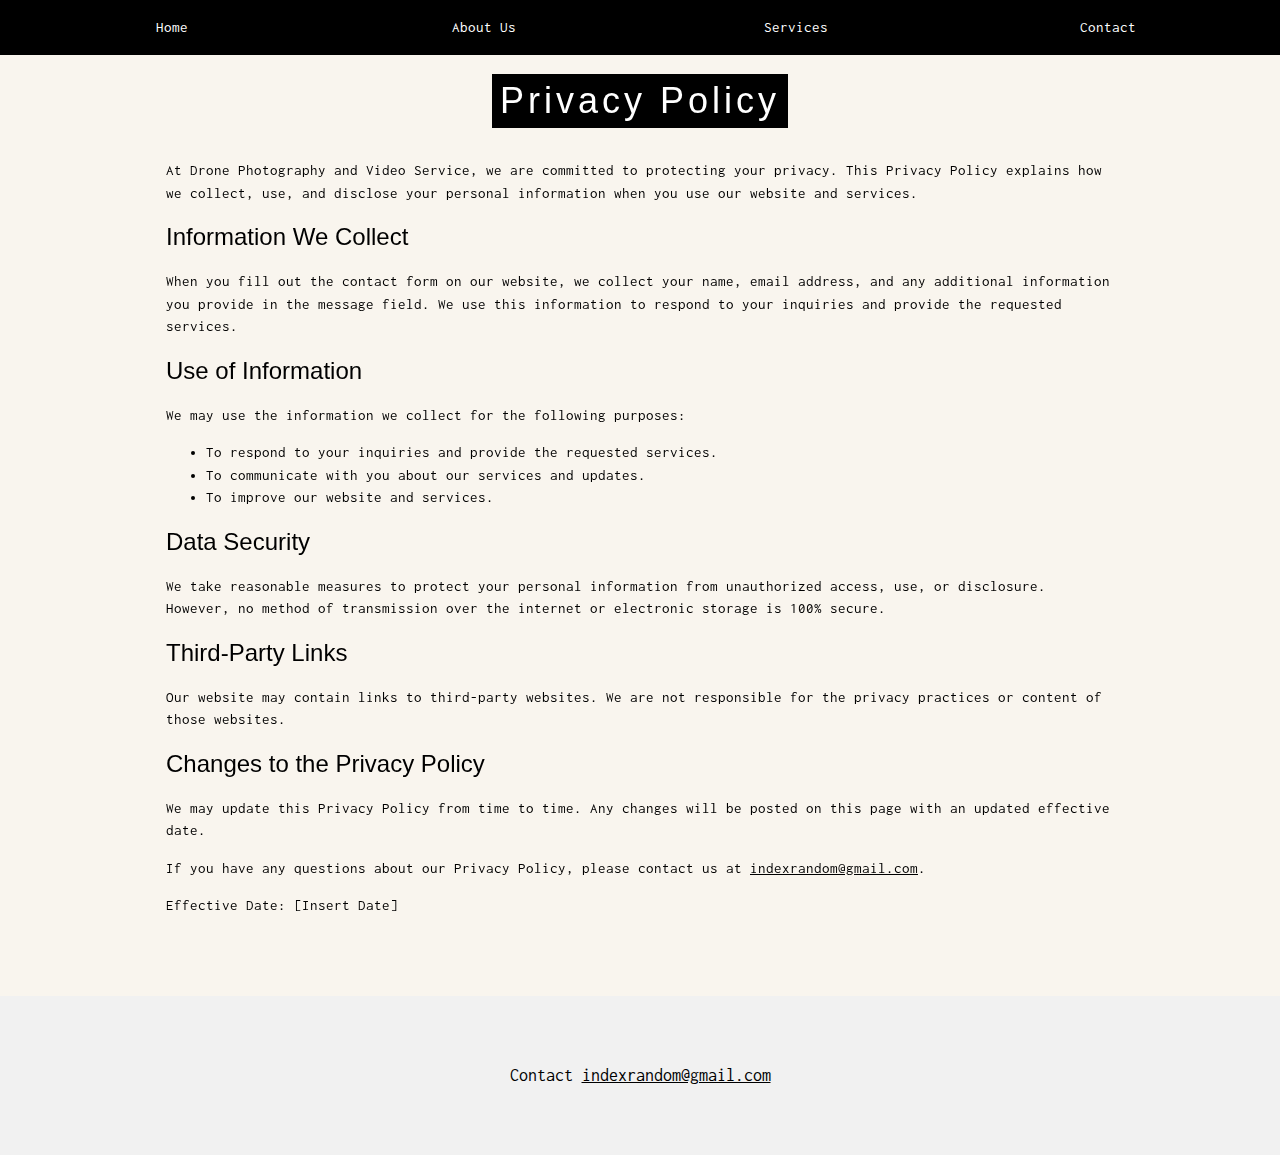
==== privacy.html @ 54df4d7b "Create privacy.html" ====
<!DOCTYPE html>
<html>
<head>
  <title>Privacy Policy - Drone Photography and Video Service</title>
  <meta charset="UTF-8">
  <meta name="viewport" content="width=device-width, initial-scale=1">
  <link rel="stylesheet" href="https://www.w3schools.com/w3css/4/w3.css">
  <link rel="stylesheet" href="https://fonts.googleapis.com/css?family=Inconsolata">
  <style>
    body, html {
      height: 100%;
      font-family: "Inconsolata", sans-serif;
    }
  </style>
</head>
<body>
  <!-- Links (sit on top) -->
  <div class="w3-top">
    <div class="w3-row w3-padding w3-black">
      <div class="w3-col s3">
        <a href="index.html" class="w3-button w3-block w3-black">Home</a>
      </div>
      <div class="w3-col s3">
        <a href="index.html#about" class="w3-button w3-block w3-black">About Us</a>
      </div>
      <div class="w3-col s3">
        <a href="index.html#services" class="w3-button w3-block w3-black">Services</a>
      </div>
      <div class="w3-col s3">
        <a href="index.html#contact" class="w3-button w3-block w3-black">Contact</a>
      </div>
    </div>
  </div>

  <!-- Privacy Policy Container -->
  <div class="w3-container w3-padding-64 w3-sand w3-grayscale-min" id="privacy">
    <div class="w3-content">
      <h1 class="w3-center w3-text-grey"><span class="w3-tag w3-wide">Privacy Policy</span></h1>
      <div class="w3-container w3-margin-top">
        <p>At Drone Photography and Video Service, we are committed to protecting your privacy. This Privacy Policy explains how we collect, use, and disclose your personal information when you use our website and services.</p>
        
        <h3>Information We Collect</h3>
        <p>When you fill out the contact form on our website, we collect your name, email address, and any additional information you provide in the message field. We use this information to respond to your inquiries and provide the requested services.</p>
        
        <h3>Use of Information</h3>
        <p>We may use the information we collect for the following purposes:</p>
        <ul>
          <li>To respond to your inquiries and provide the requested services.</li>
          <li>To communicate with you about our services and updates.</li>
          <li>To improve our website and services.</li>
        </ul>
        
        <h3>Data Security</h3>
        <p>We take reasonable measures to protect your personal information from unauthorized access, use, or disclosure. However, no method of transmission over the internet or electronic storage is 100% secure.</p>
        
        <h3>Third-Party Links</h3>
        <p>Our website may contain links to third-party websites. We are not responsible for the privacy practices or content of those websites.</p>
        
        <h3>Changes to the Privacy Policy</h3>
        <p>We may update this Privacy Policy from time to time. Any changes will be posted on this page with an updated effective date.</p>
        
        <p>If you have any questions about our Privacy Policy, please contact us at <a href="mailto:indexrandom@gmail.com">indexrandom@gmail.com</a>.</p>
        
        <p>Effective Date: [Insert Date]</p>
      </div>
    </div>
  </div>

  <!-- Footer -->
  <footer class="w3-center w3-light-grey w3-padding-48 w3-large">
    <p>Contact <a href="mailto:indexrandom@gmail.com" title="W3.CSS" target="_blank" class="w3-hover-text-pink">indexrandom@gmail.com</a></p>
  </footer>

</body>
</html>
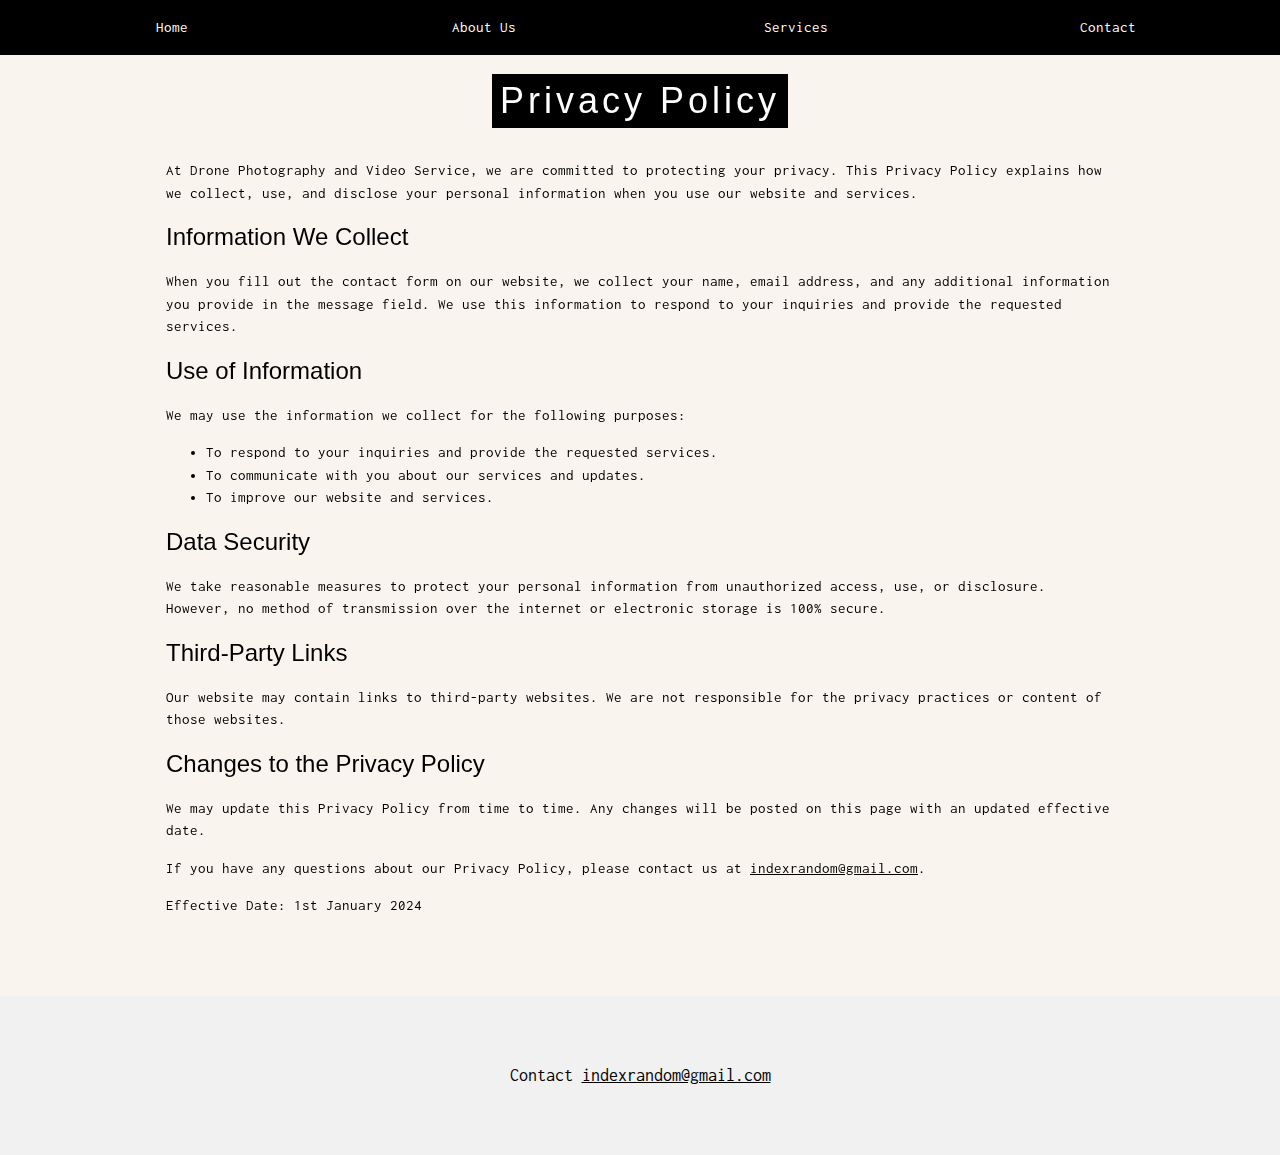
==== commit 5957701b: "Update privacy.html" ====
--- a/privacy.html
+++ b/privacy.html
@@ -61,7 +61,7 @@
         
         <p>If you have any questions about our Privacy Policy, please contact us at <a href="mailto:indexrandom@gmail.com">indexrandom@gmail.com</a>.</p>
         
-        <p>Effective Date: [Insert Date]</p>
+        <p>Effective Date: 1st January 2024</p>
       </div>
     </div>
   </div>
